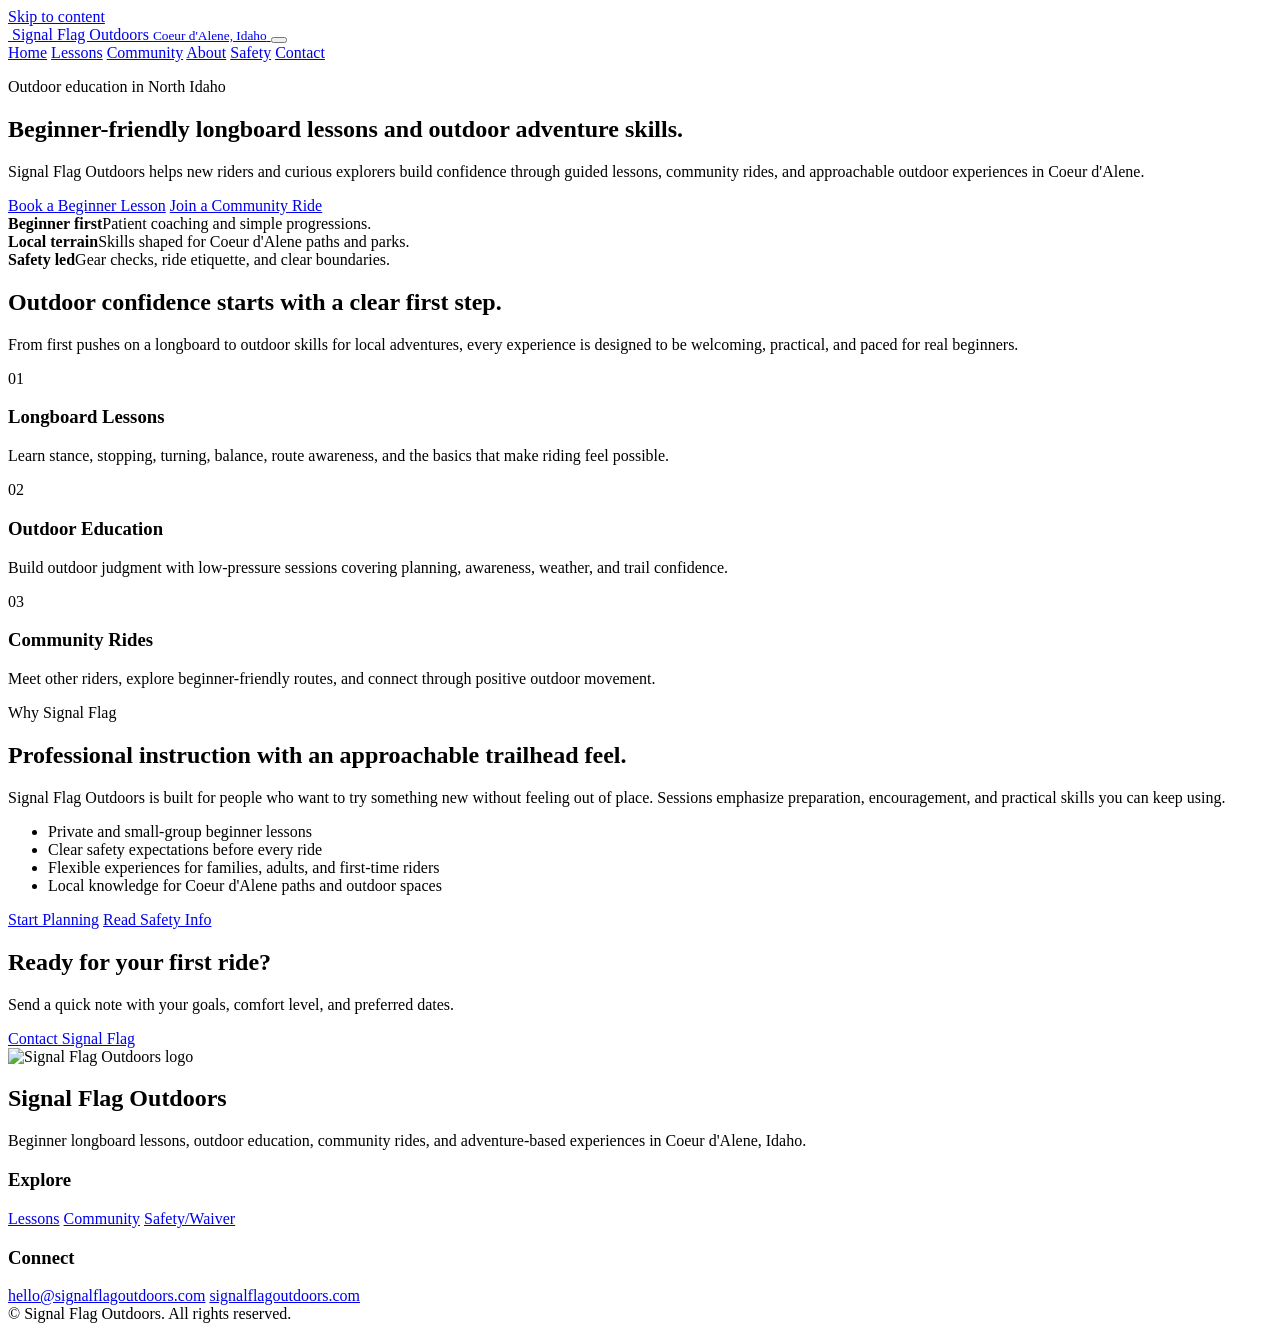
==== index.html @ f559b87d "Add files via upload" ====
<!doctype html>
<html lang="en">
  <head>
    <meta charset="utf-8">
    <meta name="viewport" content="width=device-width, initial-scale=1">
    <title>Signal Flag Outdoors | Longboard Lessons Coeur d'Alene</title>
    <meta name="description" content="Signal Flag Outdoors offers beginner longboard lessons, outdoor education, community rides, and adventure-based experiences in Coeur d'Alene, Idaho.">
    <meta name="keywords" content="Longboard Lessons Coeur d'Alene, Outdoor Education Idaho, Signal Flag Outdoors">
    <link rel="canonical" href="https://signalflagoutdoors.com/">
    <meta property="og:title" content="Signal Flag Outdoors">
    <meta property="og:description" content="Beginner-friendly outdoor education and longboard lessons in Coeur d'Alene, Idaho.">
    <meta property="og:type" content="website">
    <meta property="og:url" content="https://signalflagoutdoors.com/">
    <meta property="og:image" content="https://signalflagoutdoors.com/assets/images/signal-flag-outdoors-hero.png">
    <link rel="icon" href="assets/images/signal-flag-app-icon.svg" type="image/svg+xml">
    <link rel="stylesheet" href="assets/css/styles.css">
    <script type="application/ld+json">
      {
        "@context": "https://schema.org",
        "@type": "LocalBusiness",
        "name": "Signal Flag Outdoors",
        "url": "https://signalflagoutdoors.com/",
        "email": "hello@signalflagoutdoors.com",
        "description": "Beginner longboard lessons, outdoor education, community rides, and adventure-based experiences in Coeur d'Alene, Idaho.",
        "address": {
          "@type": "PostalAddress",
          "addressLocality": "Coeur d'Alene",
          "addressRegion": "ID",
          "addressCountry": "US"
        },
        "areaServed": "Coeur d'Alene, Idaho",
        "keywords": "Longboard Lessons Coeur d'Alene, Outdoor Education Idaho, Signal Flag Outdoors"
      }
    </script>
  </head>
  <body>
    <a class="skip-link" href="#main">Skip to content</a>
    <header class="site-header">
      <div class="nav-wrap">
        <a class="brand" href="index.html" aria-label="Signal Flag Outdoors home">
          <img class="brand-mark" src="assets/images/signal-flag-app-icon.svg" alt="">
          <span class="brand-text">Signal Flag Outdoors <small>Coeur d'Alene, Idaho</small></span>
        </a>
        <button class="nav-toggle" type="button" aria-label="Open menu" aria-expanded="false"><span></span><span></span><span></span></button>
        <nav class="site-nav" aria-label="Primary navigation">
          <a class="active" href="index.html">Home</a>
          <a href="lessons.html">Lessons</a>
          <a href="community.html">Community</a>
          <a href="about.html">About</a>
          <a href="safety-waiver.html">Safety</a>
          <a href="contact.html">Contact</a>
        </nav>
      </div>
    </header>

    <main id="main">
      <section class="hero">
        <div class="hero-inner">
          <p class="eyebrow">Outdoor education in North Idaho</p>
          <h1>Beginner-friendly longboard lessons and outdoor adventure skills.</h1>
          <p>Signal Flag Outdoors helps new riders and curious explorers build confidence through guided lessons, community rides, and approachable outdoor experiences in Coeur d'Alene.</p>
          <div class="hero-actions">
            <a class="button primary" href="lessons.html">Book a Beginner Lesson</a>
            <a class="button secondary" href="community.html">Join a Community Ride</a>
          </div>
        </div>
      </section>

      <section class="hero-strip" aria-label="Highlights">
        <div class="container">
          <div class="stat"><strong>Beginner first</strong><span>Patient coaching and simple progressions.</span></div>
          <div class="stat"><strong>Local terrain</strong><span>Skills shaped for Coeur d'Alene paths and parks.</span></div>
          <div class="stat"><strong>Safety led</strong><span>Gear checks, ride etiquette, and clear boundaries.</span></div>
        </div>
      </section>

      <section class="section">
        <div class="container">
          <div class="section-head">
            <h2>Outdoor confidence starts with a clear first step.</h2>
            <p>From first pushes on a longboard to outdoor skills for local adventures, every experience is designed to be welcoming, practical, and paced for real beginners.</p>
          </div>
          <div class="grid three">
            <article class="card">
              <div class="icon">01</div>
              <h3>Longboard Lessons</h3>
              <p>Learn stance, stopping, turning, balance, route awareness, and the basics that make riding feel possible.</p>
            </article>
            <article class="card">
              <div class="icon">02</div>
              <h3>Outdoor Education</h3>
              <p>Build outdoor judgment with low-pressure sessions covering planning, awareness, weather, and trail confidence.</p>
            </article>
            <article class="card">
              <div class="icon">03</div>
              <h3>Community Rides</h3>
              <p>Meet other riders, explore beginner-friendly routes, and connect through positive outdoor movement.</p>
            </article>
          </div>
        </div>
      </section>

      <section class="section soft">
        <div class="container split">
          <div>
            <p class="eyebrow">Why Signal Flag</p>
            <h2>Professional instruction with an approachable trailhead feel.</h2>
            <p class="lead">Signal Flag Outdoors is built for people who want to try something new without feeling out of place. Sessions emphasize preparation, encouragement, and practical skills you can keep using.</p>
            <ul class="check-list">
              <li>Private and small-group beginner lessons</li>
              <li>Clear safety expectations before every ride</li>
              <li>Flexible experiences for families, adults, and first-time riders</li>
              <li>Local knowledge for Coeur d'Alene paths and outdoor spaces</li>
            </ul>
            <div class="actions">
              <a class="button primary" href="contact.html">Start Planning</a>
              <a class="button secondary" href="safety-waiver.html">Read Safety Info</a>
            </div>
          </div>
          <div class="photo-panel" role="img" aria-label="Longboard and outdoor gear near a Coeur d'Alene trail"></div>
        </div>
      </section>

      <section class="section navy">
        <div class="container">
          <div class="banner">
            <div>
              <h2>Ready for your first ride?</h2>
              <p>Send a quick note with your goals, comfort level, and preferred dates.</p>
            </div>
            <a class="button secondary" href="contact.html">Contact Signal Flag</a>
          </div>
        </div>
      </section>
    </main>

    <footer class="site-footer">
      <div class="container footer-grid">
        <div>
          <img class="footer-logo" src="assets/images/signal-flag-logo-stacked.svg" alt="Signal Flag Outdoors logo">
          <h2>Signal Flag Outdoors</h2>
          <p>Beginner longboard lessons, outdoor education, community rides, and adventure-based experiences in Coeur d'Alene, Idaho.</p>
        </div>
        <div>
          <h3>Explore</h3>
          <div class="footer-links">
            <a href="lessons.html">Lessons</a>
            <a href="community.html">Community</a>
            <a href="safety-waiver.html">Safety/Waiver</a>
          </div>
        </div>
        <div>
          <h3>Connect</h3>
          <div class="footer-links">
            <a href="mailto:hello@signalflagoutdoors.com">hello@signalflagoutdoors.com</a>
            <a href="https://signalflagoutdoors.com">signalflagoutdoors.com</a>
          </div>
        </div>
      </div>
      <div class="container footer-bottom">&copy; <span data-year></span> Signal Flag Outdoors. All rights reserved.</div>
    </footer>
    <script src="assets/js/main.js"></script>
  </body>
</html>
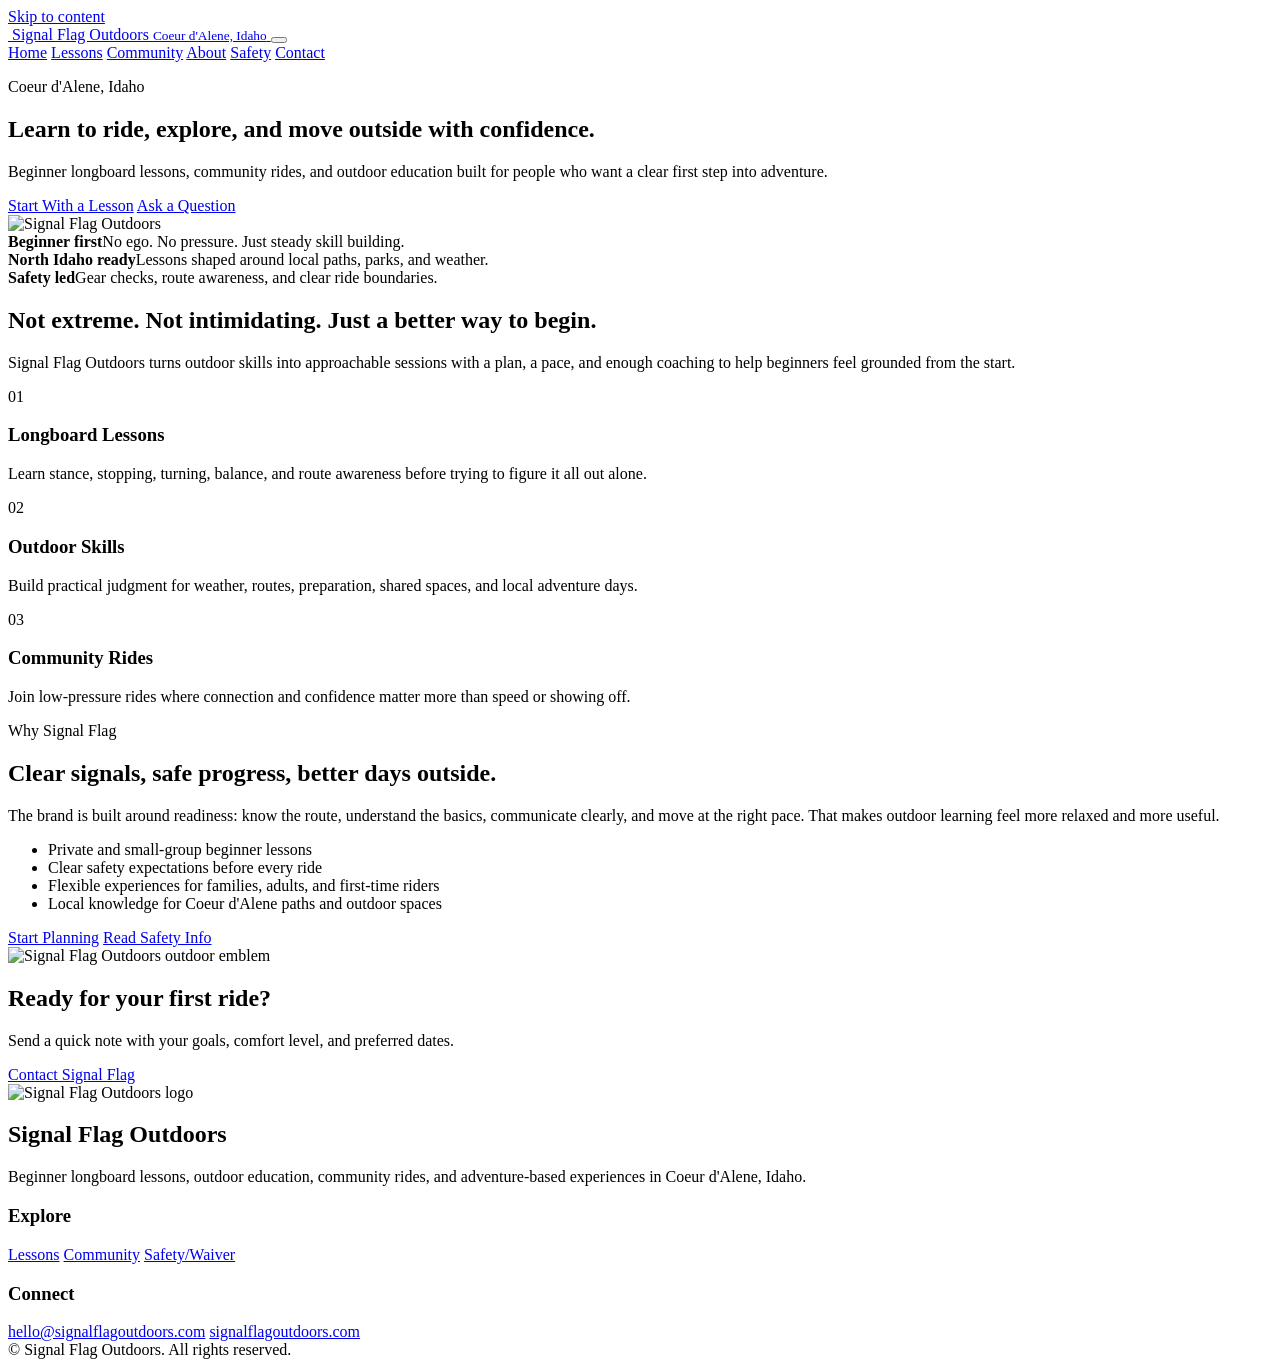
==== commit 0d74dd4e: "Add files via upload" ====
--- a/index.html
+++ b/index.html
@@ -56,45 +56,48 @@
     <main id="main">
       <section class="hero">
         <div class="hero-inner">
-          <p class="eyebrow">Outdoor education in North Idaho</p>
-          <h1>Beginner-friendly longboard lessons and outdoor adventure skills.</h1>
-          <p>Signal Flag Outdoors helps new riders and curious explorers build confidence through guided lessons, community rides, and approachable outdoor experiences in Coeur d'Alene.</p>
-          <div class="hero-actions">
-            <a class="button primary" href="lessons.html">Book a Beginner Lesson</a>
-            <a class="button secondary" href="community.html">Join a Community Ride</a>
+          <div>
+            <p class="eyebrow">Coeur d'Alene, Idaho</p>
+            <h1>Learn to ride, explore, and move outside with confidence.</h1>
+            <p>Beginner longboard lessons, community rides, and outdoor education built for people who want a clear first step into adventure.</p>
+            <div class="hero-actions">
+              <a class="button primary" href="lessons.html">Start With a Lesson</a>
+              <a class="button secondary" href="contact.html">Ask a Question</a>
+            </div>
           </div>
+          <img class="hero-logo" src="assets/images/signal-flag-logo-stacked.svg" alt="Signal Flag Outdoors">
         </div>
       </section>
 
       <section class="hero-strip" aria-label="Highlights">
         <div class="container">
-          <div class="stat"><strong>Beginner first</strong><span>Patient coaching and simple progressions.</span></div>
-          <div class="stat"><strong>Local terrain</strong><span>Skills shaped for Coeur d'Alene paths and parks.</span></div>
-          <div class="stat"><strong>Safety led</strong><span>Gear checks, ride etiquette, and clear boundaries.</span></div>
+          <div class="stat"><strong>Beginner first</strong><span>No ego. No pressure. Just steady skill building.</span></div>
+          <div class="stat"><strong>North Idaho ready</strong><span>Lessons shaped around local paths, parks, and weather.</span></div>
+          <div class="stat"><strong>Safety led</strong><span>Gear checks, route awareness, and clear ride boundaries.</span></div>
         </div>
       </section>
 
       <section class="section">
         <div class="container">
           <div class="section-head">
-            <h2>Outdoor confidence starts with a clear first step.</h2>
-            <p>From first pushes on a longboard to outdoor skills for local adventures, every experience is designed to be welcoming, practical, and paced for real beginners.</p>
+            <h2>Not extreme. Not intimidating. Just a better way to begin.</h2>
+            <p>Signal Flag Outdoors turns outdoor skills into approachable sessions with a plan, a pace, and enough coaching to help beginners feel grounded from the start.</p>
           </div>
           <div class="grid three">
             <article class="card">
               <div class="icon">01</div>
               <h3>Longboard Lessons</h3>
-              <p>Learn stance, stopping, turning, balance, route awareness, and the basics that make riding feel possible.</p>
+              <p>Learn stance, stopping, turning, balance, and route awareness before trying to figure it all out alone.</p>
             </article>
             <article class="card">
               <div class="icon">02</div>
-              <h3>Outdoor Education</h3>
-              <p>Build outdoor judgment with low-pressure sessions covering planning, awareness, weather, and trail confidence.</p>
+              <h3>Outdoor Skills</h3>
+              <p>Build practical judgment for weather, routes, preparation, shared spaces, and local adventure days.</p>
             </article>
             <article class="card">
               <div class="icon">03</div>
               <h3>Community Rides</h3>
-              <p>Meet other riders, explore beginner-friendly routes, and connect through positive outdoor movement.</p>
+              <p>Join low-pressure rides where connection and confidence matter more than speed or showing off.</p>
             </article>
           </div>
         </div>
@@ -104,8 +107,8 @@
         <div class="container split">
           <div>
             <p class="eyebrow">Why Signal Flag</p>
-            <h2>Professional instruction with an approachable trailhead feel.</h2>
-            <p class="lead">Signal Flag Outdoors is built for people who want to try something new without feeling out of place. Sessions emphasize preparation, encouragement, and practical skills you can keep using.</p>
+            <h2>Clear signals, safe progress, better days outside.</h2>
+            <p class="lead">The brand is built around readiness: know the route, understand the basics, communicate clearly, and move at the right pace. That makes outdoor learning feel more relaxed and more useful.</p>
             <ul class="check-list">
               <li>Private and small-group beginner lessons</li>
               <li>Clear safety expectations before every ride</li>
@@ -117,7 +120,9 @@
               <a class="button secondary" href="safety-waiver.html">Read Safety Info</a>
             </div>
           </div>
-          <div class="photo-panel" role="img" aria-label="Longboard and outdoor gear near a Coeur d'Alene trail"></div>
+          <div class="card logo-card">
+            <img src="assets/images/signal-flag-outdoor-emblem.svg" alt="Signal Flag Outdoors outdoor emblem">
+          </div>
         </div>
       </section>
 
